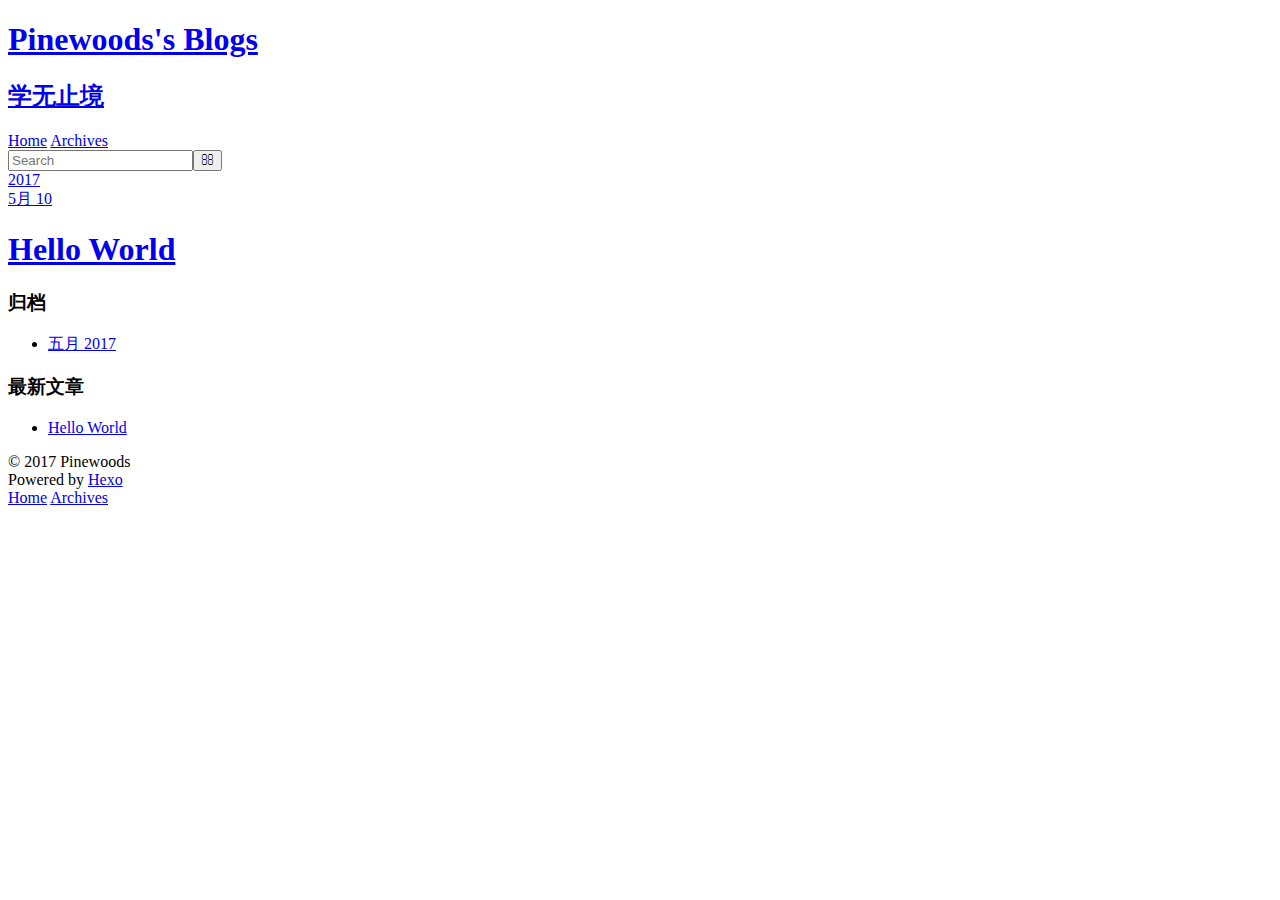
==== archives/index.html @ e98c945c "Site update:2017-05-10 09:57:53" ====
<!DOCTYPE html>
<html>
<head>
  <meta charset="utf-8">
  
  <title>归档 | Pinewoods&#39;s Blogs</title>
  <meta name="viewport" content="width=device-width, initial-scale=1, maximum-scale=1">
  <meta name="description" content="我的学习博客">
<meta property="og:type" content="website">
<meta property="og:title" content="Pinewoods&#39;s Blogs">
<meta property="og:url" content="https://pinewoodss.github.io/archives/index.html">
<meta property="og:site_name" content="Pinewoods&#39;s Blogs">
<meta property="og:description" content="我的学习博客">
<meta name="twitter:card" content="summary">
<meta name="twitter:title" content="Pinewoods&#39;s Blogs">
<meta name="twitter:description" content="我的学习博客">
  
    <link rel="alternate" href="/atom.xml" title="Pinewoods&#39;s Blogs" type="application/atom+xml">
  
  
    <link rel="icon" href="/favicon.png">
  
  
    <link href="//fonts.googleapis.com/css?family=Source+Code+Pro" rel="stylesheet" type="text/css">
  
  <link rel="stylesheet" href="/css/style.css">
  

</head>

<body>
  <div id="container">
    <div id="wrap">
      <header id="header">
  <div id="banner"></div>
  <div id="header-outer" class="outer">
    <div id="header-title" class="inner">
      <h1 id="logo-wrap">
        <a href="/" id="logo">Pinewoods&#39;s Blogs</a>
      </h1>
      
        <h2 id="subtitle-wrap">
          <a href="/" id="subtitle">学无止境</a>
        </h2>
      
    </div>
    <div id="header-inner" class="inner">
      <nav id="main-nav">
        <a id="main-nav-toggle" class="nav-icon"></a>
        
          <a class="main-nav-link" href="/">Home</a>
        
          <a class="main-nav-link" href="/archives">Archives</a>
        
      </nav>
      <nav id="sub-nav">
        
          <a id="nav-rss-link" class="nav-icon" href="/atom.xml" title="RSS Feed"></a>
        
        <a id="nav-search-btn" class="nav-icon" title="搜索"></a>
      </nav>
      <div id="search-form-wrap">
        <form action="//google.com/search" method="get" accept-charset="UTF-8" class="search-form"><input type="search" name="q" class="search-form-input" placeholder="Search"><button type="submit" class="search-form-submit">&#xF002;</button><input type="hidden" name="sitesearch" value="https://pinewoodss.github.io"></form>
      </div>
    </div>
  </div>
</header>
      <div class="outer">
        <section id="main">
  
  
    
    
      
      
      <section class="archives-wrap">
        <div class="archive-year-wrap">
          <a href="/archives/2017" class="archive-year">2017</a>
        </div>
        <div class="archives">
    
    <article class="archive-article archive-type-post">
  <div class="archive-article-inner">
    <header class="archive-article-header">
      <a href="/2017/05/10/hello-world/" class="archive-article-date">
  <time datetime="2017-05-10T00:53:50.446Z" itemprop="datePublished">5月 10</time>
</a>
      
  
    <h1 itemprop="name">
      <a class="archive-article-title" href="/2017/05/10/hello-world/">Hello World</a>
    </h1>
  

    </header>
  </div>
</article>
  
  
    </div></section>
  

</section>
        
          <aside id="sidebar">
  
    

  
    

  
    
  
    
  <div class="widget-wrap">
    <h3 class="widget-title">归档</h3>
    <div class="widget">
      <ul class="archive-list"><li class="archive-list-item"><a class="archive-list-link" href="/archives/2017/05/">五月 2017</a></li></ul>
    </div>
  </div>


  
    
  <div class="widget-wrap">
    <h3 class="widget-title">最新文章</h3>
    <div class="widget">
      <ul>
        
          <li>
            <a href="/2017/05/10/hello-world/">Hello World</a>
          </li>
        
      </ul>
    </div>
  </div>

  
</aside>
        
      </div>
      <footer id="footer">
  
  <div class="outer">
    <div id="footer-info" class="inner">
      &copy; 2017 Pinewoods<br>
      Powered by <a href="http://hexo.io/" target="_blank">Hexo</a>
    </div>
  </div>
</footer>
    </div>
    <nav id="mobile-nav">
  
    <a href="/" class="mobile-nav-link">Home</a>
  
    <a href="/archives" class="mobile-nav-link">Archives</a>
  
</nav>
    

<script src="//ajax.googleapis.com/ajax/libs/jquery/2.0.3/jquery.min.js"></script>


  <link rel="stylesheet" href="/fancybox/jquery.fancybox.css">
  <script src="/fancybox/jquery.fancybox.pack.js"></script>


<script src="/js/script.js"></script>

  </div>
</body>
</html>
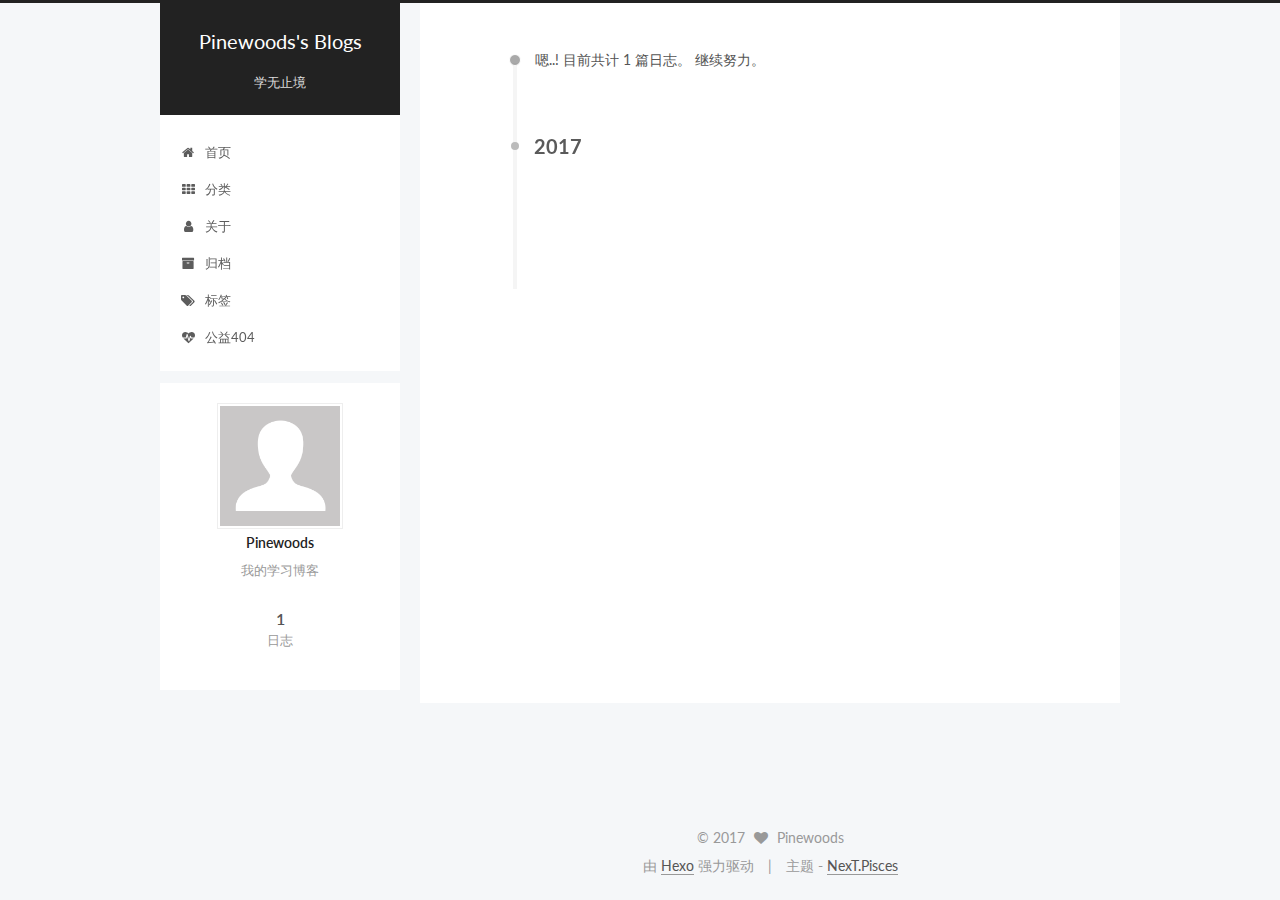
==== commit fb1ee93b: "Site update:2017-05-10 12:45:31" ====
--- a/archives/index.html
+++ b/archives/index.html
@@ -1,173 +1,589 @@
-<!DOCTYPE html>
-<html>
+<!doctype html>
+
+
+
+  
+
+
+<html class="theme-next pisces use-motion" lang="zh-Hans">
 <head>
-  <meta charset="utf-8">
-  
-  <title>归档 | Pinewoods&#39;s Blogs</title>
-  <meta name="viewport" content="width=device-width, initial-scale=1, maximum-scale=1">
-  <meta name="description" content="我的学习博客">
+  <meta charset="UTF-8"/>
+<meta http-equiv="X-UA-Compatible" content="IE=edge" />
+<meta name="viewport" content="width=device-width, initial-scale=1, maximum-scale=1"/>
+
+
+
+
+
+
+<meta http-equiv="Cache-Control" content="no-transform" />
+<meta http-equiv="Cache-Control" content="no-siteapp" />
+
+
+
+
+
+
+
+
+
+
+
+
+
+
+
+  
+  
+  <link href="/lib/fancybox/source/jquery.fancybox.css?v=2.1.5" rel="stylesheet" type="text/css" />
+
+
+
+
+  
+  
+  
+  
+
+  
+    
+    
+  
+
+  
+
+  
+
+  
+
+  
+
+  
+    
+    
+    <link href="//fonts.googleapis.com/css?family=Lato:300,300italic,400,400italic,700,700italic&subset=latin,latin-ext" rel="stylesheet" type="text/css">
+  
+
+
+
+
+
+
+<link href="/lib/font-awesome/css/font-awesome.min.css?v=4.6.2" rel="stylesheet" type="text/css" />
+
+<link href="/css/main.css?v=5.1.1" rel="stylesheet" type="text/css" />
+
+
+  <meta name="keywords" content="Hexo, NexT" />
+
+
+
+
+
+
+
+
+  <link rel="shortcut icon" type="image/x-icon" href="/favicon.ico?v=5.1.1" />
+
+
+
+
+
+
+<meta name="description" content="我的学习博客">
 <meta property="og:type" content="website">
 <meta property="og:title" content="Pinewoods&#39;s Blogs">
-<meta property="og:url" content="https://pinewoodss.github.io/archives/index.html">
+<meta property="og:url" content="https://Pinewoodss.github.io/archives/index.html">
 <meta property="og:site_name" content="Pinewoods&#39;s Blogs">
 <meta property="og:description" content="我的学习博客">
 <meta name="twitter:card" content="summary">
 <meta name="twitter:title" content="Pinewoods&#39;s Blogs">
 <meta name="twitter:description" content="我的学习博客">
-  
-    <link rel="alternate" href="/atom.xml" title="Pinewoods&#39;s Blogs" type="application/atom+xml">
-  
-  
-    <link rel="icon" href="/favicon.png">
-  
-  
-    <link href="//fonts.googleapis.com/css?family=Source+Code+Pro" rel="stylesheet" type="text/css">
-  
-  <link rel="stylesheet" href="/css/style.css">
-  
-
+
+
+
+<script type="text/javascript" id="hexo.configurations">
+  var NexT = window.NexT || {};
+  var CONFIG = {
+    root: '/',
+    scheme: 'Pisces',
+    sidebar: {"position":"left","display":"post","offset":12,"offset_float":0,"b2t":false,"scrollpercent":false},
+    fancybox: true,
+    motion: true,
+    duoshuo: {
+      userId: '0',
+      author: '博主'
+    },
+    algolia: {
+      applicationID: '',
+      apiKey: '',
+      indexName: '',
+      hits: {"per_page":10},
+      labels: {"input_placeholder":"Search for Posts","hits_empty":"We didn't find any results for the search: ${query}","hits_stats":"${hits} results found in ${time} ms"}
+    }
+  };
+</script>
+
+
+
+  <link rel="canonical" href="https://Pinewoodss.github.io/archives/"/>
+
+
+
+
+
+  <title>归档 | Pinewoods's Blogs</title>
 </head>
 
-<body>
-  <div id="container">
-    <div id="wrap">
-      <header id="header">
-  <div id="banner"></div>
-  <div id="header-outer" class="outer">
-    <div id="header-title" class="inner">
-      <h1 id="logo-wrap">
-        <a href="/" id="logo">Pinewoods&#39;s Blogs</a>
-      </h1>
-      
-        <h2 id="subtitle-wrap">
-          <a href="/" id="subtitle">学无止境</a>
-        </h2>
-      
+<body itemscope itemtype="http://schema.org/WebPage" lang="zh-Hans">
+
+  
+
+
+
+
+
+
+
+
+
+
+
+
+
+
+  
+  
+    
+  
+
+  <div class="container sidebar-position-left  page-archive  ">
+    <div class="headband"></div>
+
+    <header id="header" class="header" itemscope itemtype="http://schema.org/WPHeader">
+      <div class="header-inner"><div class="site-brand-wrapper">
+  <div class="site-meta ">
+    
+
+    <div class="custom-logo-site-title">
+      <a href="/"  class="brand" rel="start">
+        <span class="logo-line-before"><i></i></span>
+        <span class="site-title">Pinewoods's Blogs</span>
+        <span class="logo-line-after"><i></i></span>
+      </a>
     </div>
-    <div id="header-inner" class="inner">
-      <nav id="main-nav">
-        <a id="main-nav-toggle" class="nav-icon"></a>
-        
-          <a class="main-nav-link" href="/">Home</a>
-        
-          <a class="main-nav-link" href="/archives">Archives</a>
-        
-      </nav>
-      <nav id="sub-nav">
-        
-          <a id="nav-rss-link" class="nav-icon" href="/atom.xml" title="RSS Feed"></a>
-        
-        <a id="nav-search-btn" class="nav-icon" title="搜索"></a>
-      </nav>
-      <div id="search-form-wrap">
-        <form action="//google.com/search" method="get" accept-charset="UTF-8" class="search-form"><input type="search" name="q" class="search-form-input" placeholder="Search"><button type="submit" class="search-form-submit">&#xF002;</button><input type="hidden" name="sitesearch" value="https://pinewoodss.github.io"></form>
+      
+        <p class="site-subtitle">学无止境</p>
+      
+  </div>
+
+  <div class="site-nav-toggle">
+    <button>
+      <span class="btn-bar"></span>
+      <span class="btn-bar"></span>
+      <span class="btn-bar"></span>
+    </button>
+  </div>
+</div>
+
+<nav class="site-nav">
+  
+
+  
+    <ul id="menu" class="menu">
+      
+        
+        <li class="menu-item menu-item-home">
+          <a href="/" rel="section">
+            
+              <i class="menu-item-icon fa fa-fw fa-home"></i> <br />
+            
+            首页
+          </a>
+        </li>
+      
+        
+        <li class="menu-item menu-item-categories">
+          <a href="/categories" rel="section">
+            
+              <i class="menu-item-icon fa fa-fw fa-th"></i> <br />
+            
+            分类
+          </a>
+        </li>
+      
+        
+        <li class="menu-item menu-item-about">
+          <a href="/about" rel="section">
+            
+              <i class="menu-item-icon fa fa-fw fa-user"></i> <br />
+            
+            关于
+          </a>
+        </li>
+      
+        
+        <li class="menu-item menu-item-archives">
+          <a href="/archives" rel="section">
+            
+              <i class="menu-item-icon fa fa-fw fa-archive"></i> <br />
+            
+            归档
+          </a>
+        </li>
+      
+        
+        <li class="menu-item menu-item-tags">
+          <a href="/tags" rel="section">
+            
+              <i class="menu-item-icon fa fa-fw fa-tags"></i> <br />
+            
+            标签
+          </a>
+        </li>
+      
+        
+        <li class="menu-item menu-item-commonweal">
+          <a href="/404.html" rel="section">
+            
+              <i class="menu-item-icon fa fa-fw fa-heartbeat"></i> <br />
+            
+            公益404
+          </a>
+        </li>
+      
+
+      
+    </ul>
+  
+
+  
+</nav>
+
+
+
+ </div>
+    </header>
+
+    <main id="main" class="main">
+      <div class="main-inner">
+        <div class="content-wrap">
+          <div id="content" class="content">
+            
+
+  <section id="posts" class="posts-collapse">
+    <span class="archive-move-on"></span>
+
+    <span class="archive-page-counter">
+      
+      
+      
+        
+      
+      嗯..! 目前共计 1 篇日志。 继续努力。
+    </span>
+
+    
+
+      
+      
+      
+
+      
+        
+        <div class="collection-title">
+          <h2 class="archive-year motion-element" id="archive-year-2017">2017</h2>
+        </div>
+      
+      
+
+      
+
+  <article class="post post-type-normal" itemscope itemtype="http://schema.org/Article">
+    <header class="post-header">
+
+      <h2 class="post-title">
+        
+            <a class="post-title-link" href="/2017/05/10/hello-world/" itemprop="url">
+              
+                <span itemprop="name">Hello World</span>
+              
+            </a>
+        
+      </h2>
+
+      <div class="post-meta">
+        <time class="post-time" itemprop="dateCreated"
+              datetime="2017-05-10T08:53:50+08:00"
+              content="2017-05-10" >
+          05-10
+        </time>
       </div>
+
+    </header>
+  </article>
+
+
+
+    
+
+  </section>
+
+  
+
+
+
+          </div>
+          
+
+
+          
+
+        </div>
+        
+          
+  
+  <div class="sidebar-toggle">
+    <div class="sidebar-toggle-line-wrap">
+      <span class="sidebar-toggle-line sidebar-toggle-line-first"></span>
+      <span class="sidebar-toggle-line sidebar-toggle-line-middle"></span>
+      <span class="sidebar-toggle-line sidebar-toggle-line-last"></span>
     </div>
   </div>
-</header>
-      <div class="outer">
-        <section id="main">
-  
-  
-    
-    
-      
-      
-      <section class="archives-wrap">
-        <div class="archive-year-wrap">
-          <a href="/archives/2017" class="archive-year">2017</a>
+
+  <aside id="sidebar" class="sidebar">
+    <div class="sidebar-inner">
+
+      
+
+      
+
+      <section class="site-overview sidebar-panel sidebar-panel-active">
+        <div class="site-author motion-element" itemprop="author" itemscope itemtype="http://schema.org/Person">
+          <img class="site-author-image" itemprop="image"
+               src="/images/avatar.gif"
+               alt="Pinewoods" />
+          <p class="site-author-name" itemprop="name">Pinewoods</p>
+           
+              <p class="site-description motion-element" itemprop="description">我的学习博客</p>
+          
         </div>
-        <div class="archives">
-    
-    <article class="archive-article archive-type-post">
-  <div class="archive-article-inner">
-    <header class="archive-article-header">
-      <a href="/2017/05/10/hello-world/" class="archive-article-date">
-  <time datetime="2017-05-10T00:53:50.446Z" itemprop="datePublished">5月 10</time>
-</a>
-      
-  
-    <h1 itemprop="name">
-      <a class="archive-article-title" href="/2017/05/10/hello-world/">Hello World</a>
-    </h1>
-  
-
-    </header>
+        <nav class="site-state motion-element">
+
+          
+            <div class="site-state-item site-state-posts">
+              <a href="/archives">
+                <span class="site-state-item-count">1</span>
+                <span class="site-state-item-name">日志</span>
+              </a>
+            </div>
+          
+
+          
+
+          
+
+        </nav>
+
+        
+
+        <div class="links-of-author motion-element">
+          
+        </div>
+
+        
+        
+
+        
+        
+
+        
+
+
+      </section>
+
+      
+
+      
+
+    </div>
+  </aside>
+
+
+        
+      </div>
+    </main>
+
+    <footer id="footer" class="footer">
+      <div class="footer-inner">
+        <div class="copyright" >
+  
+  &copy; 
+  <span itemprop="copyrightYear">2017</span>
+  <span class="with-love">
+    <i class="fa fa-heart"></i>
+  </span>
+  <span class="author" itemprop="copyrightHolder">Pinewoods</span>
+</div>
+
+
+<div class="powered-by">
+  由 <a class="theme-link" href="https://hexo.io">Hexo</a> 强力驱动
+</div>
+
+<div class="theme-info">
+  主题 -
+  <a class="theme-link" href="https://github.com/iissnan/hexo-theme-next">
+    NexT.Pisces
+  </a>
+</div>
+
+
+        
+
+        
+      </div>
+    </footer>
+
+    
+      <div class="back-to-top">
+        <i class="fa fa-arrow-up"></i>
+        
+      </div>
+    
+
   </div>
-</article>
-  
-  
-    </div></section>
-  
-
-</section>
-        
-          <aside id="sidebar">
-  
-    
-
-  
-    
-
-  
-    
-  
-    
-  <div class="widget-wrap">
-    <h3 class="widget-title">归档</h3>
-    <div class="widget">
-      <ul class="archive-list"><li class="archive-list-item"><a class="archive-list-link" href="/archives/2017/05/">五月 2017</a></li></ul>
-    </div>
-  </div>
-
-
-  
-    
-  <div class="widget-wrap">
-    <h3 class="widget-title">最新文章</h3>
-    <div class="widget">
-      <ul>
-        
-          <li>
-            <a href="/2017/05/10/hello-world/">Hello World</a>
-          </li>
-        
-      </ul>
-    </div>
-  </div>
-
-  
-</aside>
-        
-      </div>
-      <footer id="footer">
-  
-  <div class="outer">
-    <div id="footer-info" class="inner">
-      &copy; 2017 Pinewoods<br>
-      Powered by <a href="http://hexo.io/" target="_blank">Hexo</a>
-    </div>
-  </div>
-</footer>
-    </div>
-    <nav id="mobile-nav">
-  
-    <a href="/" class="mobile-nav-link">Home</a>
-  
-    <a href="/archives" class="mobile-nav-link">Archives</a>
-  
-</nav>
-    
-
-<script src="//ajax.googleapis.com/ajax/libs/jquery/2.0.3/jquery.min.js"></script>
-
-
-  <link rel="stylesheet" href="/fancybox/jquery.fancybox.css">
-  <script src="/fancybox/jquery.fancybox.pack.js"></script>
-
-
-<script src="/js/script.js"></script>
-
-  </div>
+
+  
+
+<script type="text/javascript">
+  if (Object.prototype.toString.call(window.Promise) !== '[object Function]') {
+    window.Promise = null;
+  }
+</script>
+
+
+
+
+
+
+
+
+
+  
+
+
+
+
+
+
+
+
+
+
+
+
+  
+  <script type="text/javascript" src="/lib/jquery/index.js?v=2.1.3"></script>
+
+  
+  <script type="text/javascript" src="/lib/fastclick/lib/fastclick.min.js?v=1.0.6"></script>
+
+  
+  <script type="text/javascript" src="/lib/jquery_lazyload/jquery.lazyload.js?v=1.9.7"></script>
+
+  
+  <script type="text/javascript" src="/lib/velocity/velocity.min.js?v=1.2.1"></script>
+
+  
+  <script type="text/javascript" src="/lib/velocity/velocity.ui.min.js?v=1.2.1"></script>
+
+  
+  <script type="text/javascript" src="/lib/fancybox/source/jquery.fancybox.pack.js?v=2.1.5"></script>
+
+
+  
+
+
+  <script type="text/javascript" src="/js/src/utils.js?v=5.1.1"></script>
+
+  <script type="text/javascript" src="/js/src/motion.js?v=5.1.1"></script>
+
+
+
+  
+  
+
+
+  <script type="text/javascript" src="/js/src/affix.js?v=5.1.1"></script>
+
+  <script type="text/javascript" src="/js/src/schemes/pisces.js?v=5.1.1"></script>
+
+
+
+  
+  
+    <script type="text/javascript" id="motion.page.archive">
+      $('.archive-year').velocity('transition.slideLeftIn');
+    </script>
+  
+
+
+  
+
+
+  <script type="text/javascript" src="/js/src/bootstrap.js?v=5.1.1"></script>
+
+
+
+  
+
+
+  
+
+
+
+
+	
+
+
+
+
+
+  
+
+
+
+
+
+  
+
+
+
+
+
+  
+
+
+
+
+
+
+  
+
+
+
+
+
+  
+
+  
+
+  
+
+  
+
+  
+
 </body>
-</html>+</html>
--- a/css/main.css
+++ b/css/main.css
@@ -0,0 +1,2872 @@
+/* normalize.css v3.0.2 | MIT License | git.io/normalize */
+html {
+  font-family: sans-serif; /* 1 */
+  -ms-text-size-adjust: 100%; /* 2 */
+  -webkit-text-size-adjust: 100%; /* 2 */
+}
+body {
+  margin: 0;
+}
+article,
+aside,
+details,
+figcaption,
+figure,
+footer,
+header,
+hgroup,
+main,
+menu,
+nav,
+section,
+summary {
+  display: block;
+}
+audio,
+canvas,
+progress,
+video {
+  display: inline-block; /* 1 */
+  vertical-align: baseline; /* 2 */
+}
+audio:not([controls]) {
+  display: none;
+  height: 0;
+}
+[hidden],
+template {
+  display: none;
+}
+a {
+  background-color: transparent;
+}
+a:active,
+a:hover {
+  outline: 0;
+}
+abbr[title] {
+  border-bottom: 1px dotted;
+}
+b,
+strong {
+  font-weight: bold;
+}
+dfn {
+  font-style: italic;
+}
+h1 {
+  font-size: 2em;
+  margin: 0.67em 0;
+}
+mark {
+  background: #ff0;
+  color: #000;
+}
+small {
+  font-size: 80%;
+}
+sub,
+sup {
+  font-size: 75%;
+  line-height: 0;
+  position: relative;
+  vertical-align: baseline;
+}
+sup {
+  top: -0.5em;
+}
+sub {
+  bottom: -0.25em;
+}
+img {
+  border: 0;
+}
+svg:not(:root) {
+  overflow: hidden;
+}
+figure {
+  margin: 1em 40px;
+}
+hr {
+  -moz-box-sizing: content-box;
+  box-sizing: content-box;
+  height: 0;
+}
+pre {
+  overflow: auto;
+}
+code,
+kbd,
+pre,
+samp {
+  font-family: monospace, monospace;
+  font-size: 1em;
+}
+button,
+input,
+optgroup,
+select,
+textarea {
+  color: inherit; /* 1 */
+  font: inherit; /* 2 */
+  margin: 0; /* 3 */
+}
+button {
+  overflow: visible;
+}
+button,
+select {
+  text-transform: none;
+}
+button,
+html input[type="button"],
+input[type="reset"],
+input[type="submit"] {
+  -webkit-appearance: button; /* 2 */
+  cursor: pointer; /* 3 */
+}
+button[disabled],
+html input[disabled] {
+  cursor: default;
+}
+button::-moz-focus-inner,
+input::-moz-focus-inner {
+  border: 0;
+  padding: 0;
+}
+input {
+  line-height: normal;
+}
+input[type="checkbox"],
+input[type="radio"] {
+  box-sizing: border-box; /* 1 */
+  padding: 0; /* 2 */
+}
+input[type="number"]::-webkit-inner-spin-button,
+input[type="number"]::-webkit-outer-spin-button {
+  height: auto;
+}
+input[type="search"] {
+  -webkit-appearance: textfield; /* 1 */
+  -moz-box-sizing: content-box;
+  -webkit-box-sizing: content-box; /* 2 */
+  box-sizing: content-box;
+}
+input[type="search"]::-webkit-search-cancel-button,
+input[type="search"]::-webkit-search-decoration {
+  -webkit-appearance: none;
+}
+fieldset {
+  border: 1px solid #c0c0c0;
+  margin: 0 2px;
+  padding: 0.35em 0.625em 0.75em;
+}
+legend {
+  border: 0; /* 1 */
+  padding: 0; /* 2 */
+}
+textarea {
+  overflow: auto;
+}
+optgroup {
+  font-weight: bold;
+}
+table {
+  border-collapse: collapse;
+  border-spacing: 0;
+}
+td,
+th {
+  padding: 0;
+}
+::selection {
+  background: #262a30;
+  color: #fff;
+}
+body {
+  position: relative;
+  font-family: 'Lato', "PingFang SC", "Microsoft YaHei", sans-serif;
+  font-size: 14px;
+  line-height: 2;
+  color: #555;
+  background: #f5f7f9;
+}
+@media (max-width: 767px) {
+  body {
+    padding-right: 0 !important;
+  }
+}
+@media (min-width: 768px) and (max-width: 991px) {
+  body {
+    padding-right: 0 !important;
+  }
+}
+@media (min-width: 1600px) {
+  body {
+    font-size: 16px;
+  }
+}
+h1,
+h2,
+h3,
+h4,
+h5,
+h6 {
+  margin: 0;
+  padding: 0;
+  font-weight: bold;
+  line-height: 1.5;
+  font-family: 'Lato', "PingFang SC", "Microsoft YaHei", sans-serif;
+}
+h2,
+h3,
+h4,
+h5,
+h6 {
+  margin: 20px 0 15px;
+}
+h1 {
+  font-size: 22px;
+}
+@media (max-width: 767px) {
+  h1 {
+    font-size: 18px;
+  }
+}
+h2 {
+  font-size: 20px;
+}
+@media (max-width: 767px) {
+  h2 {
+    font-size: 16px;
+  }
+}
+h3 {
+  font-size: 18px;
+}
+@media (max-width: 767px) {
+  h3 {
+    font-size: 14px;
+  }
+}
+h4 {
+  font-size: 16px;
+}
+@media (max-width: 767px) {
+  h4 {
+    font-size: 12px;
+  }
+}
+h5 {
+  font-size: 14px;
+}
+@media (max-width: 767px) {
+  h5 {
+    font-size: 10px;
+  }
+}
+h6 {
+  font-size: 12px;
+}
+@media (max-width: 767px) {
+  h6 {
+    font-size: 8px;
+  }
+}
+p {
+  margin: 0 0 25px 0;
+}
+a {
+  color: #555;
+  text-decoration: none;
+  border-bottom: 1px solid #999;
+  word-wrap: break-word;
+}
+a:hover {
+  color: #222;
+  border-bottom-color: #222;
+}
+blockquote {
+  margin: 0;
+  padding: 0;
+}
+img {
+  display: block;
+  margin: auto;
+  max-width: 100%;
+  height: auto;
+}
+hr {
+  margin: 40px 0;
+  height: 3px;
+  border: none;
+  background-color: #ddd;
+  background-image: repeating-linear-gradient(-45deg, #fff, #fff 4px, transparent 4px, transparent 8px);
+}
+blockquote {
+  padding: 0 15px;
+  color: #666;
+  border-left: 4px solid #ddd;
+}
+blockquote cite::before {
+  content: "-";
+  padding: 0 5px;
+}
+dt {
+  font-weight: 700;
+}
+dd {
+  margin: 0;
+  padding: 0;
+}
+.text-left {
+  text-align: left;
+}
+.text-center {
+  text-align: center;
+}
+.text-right {
+  text-align: right;
+}
+.text-justify {
+  text-align: justify;
+}
+.text-nowrap {
+  white-space: nowrap;
+}
+.text-lowercase {
+  text-transform: lowercase;
+}
+.text-uppercase {
+  text-transform: uppercase;
+}
+.text-capitalize {
+  text-transform: capitalize;
+}
+.center-block {
+  display: block;
+  margin-left: auto;
+  margin-right: auto;
+}
+.clearfix:before,
+.clearfix:after {
+  content: " ";
+  display: table;
+}
+.clearfix:after {
+  clear: both;
+}
+.pullquote {
+  width: 45%;
+}
+.pullquote.left {
+  float: left;
+  margin-left: 5px;
+  margin-right: 10px;
+}
+.pullquote.right {
+  float: right;
+  margin-left: 10px;
+  margin-right: 5px;
+}
+.affix.affix.affix {
+  position: fixed;
+}
+.translation {
+  margin-top: -20px;
+  font-size: 14px;
+  color: #999;
+}
+.scrollbar-measure {
+  width: 100px;
+  height: 100px;
+  overflow: scroll;
+  position: absolute;
+  top: -9999px;
+}
+.use-motion .motion-element {
+  opacity: 0;
+}
+table {
+  margin: 20px 0;
+  width: 100%;
+  border-collapse: collapse;
+  border-spacing: 0;
+  border: 1px solid #ddd;
+  font-size: 14px;
+  table-layout: fixed;
+  word-wrap: break-all;
+}
+table>tbody>tr:nth-of-type(odd) {
+  background-color: #f9f9f9;
+}
+table>tbody>tr:hover {
+  background-color: #f5f5f5;
+}
+caption,
+th,
+td {
+  padding: 8px;
+  text-align: left;
+  vertical-align: middle;
+  font-weight: normal;
+}
+th,
+td {
+  border-bottom: 3px solid #ddd;
+  border-right: 1px solid #eee;
+}
+th {
+  padding-bottom: 10px;
+  font-weight: 700;
+}
+td {
+  border-bottom-width: 1px;
+}
+html,
+body {
+  height: 100%;
+}
+.container {
+  position: relative;
+  min-height: 100%;
+}
+.header-inner {
+  margin: 0 auto;
+  padding: 100px 0 70px;
+  width: 700px;
+}
+@media (min-width: 1600px) {
+  .container .header-inner {
+    width: 900px;
+  }
+}
+.main {
+  padding-bottom: 150px;
+}
+.main-inner {
+  margin: 0 auto;
+  width: 700px;
+}
+@media (min-width: 1600px) {
+  .container .main-inner {
+    width: 900px;
+  }
+}
+.footer {
+  position: absolute;
+  left: 0;
+  bottom: 0;
+  width: 100%;
+  min-height: 50px;
+}
+.footer-inner {
+  box-sizing: border-box;
+  margin: 20px auto;
+  width: 700px;
+}
+@media (min-width: 1600px) {
+  .container .footer-inner {
+    width: 900px;
+  }
+}
+pre,
+.highlight {
+  overflow: auto;
+  margin: 20px 0;
+  padding: 0;
+  font-size: 13px;
+  color: #4d4d4c;
+  background: #f7f7f7;
+  line-height: 1.6;
+}
+pre,
+code {
+  font-family: consolas, Menlo, "PingFang SC", "Microsoft YaHei", monospace;
+}
+code {
+  padding: 2px 4px;
+  word-wrap: break-word;
+  color: #555;
+  background: #eee;
+  border-radius: 3px;
+  font-size: 13px;
+}
+pre code {
+  padding: 0;
+  color: #4d4d4c;
+  background: none;
+  text-shadow: none;
+}
+.highlight {
+  border-radius: 1px;
+}
+.highlight pre {
+  border: none;
+  margin: 0;
+  padding: 10px 0;
+}
+.highlight table {
+  margin: 0;
+  width: auto;
+  border: none;
+}
+.highlight td {
+  border: none;
+  padding: 0;
+}
+.highlight figcaption {
+  font-size: 1em;
+  color: #4d4d4c;
+  line-height: 1em;
+  margin-bottom: 1em;
+}
+.highlight figcaption:before,
+.highlight figcaption:after {
+  content: " ";
+  display: table;
+}
+.highlight figcaption:after {
+  clear: both;
+}
+.highlight figcaption a {
+  float: right;
+  color: #4d4d4c;
+}
+.highlight figcaption a:hover {
+  border-bottom-color: #4d4d4c;
+}
+.highlight .gutter pre {
+  padding-left: 10px;
+  padding-right: 10px;
+  color: #869194;
+  text-align: right;
+  background-color: #eff2f3;
+}
+.highlight .code pre {
+  width: 100%;
+  padding-left: 10px;
+  padding-right: 10px;
+  background-color: #f7f7f7;
+}
+.highlight .line {
+  height: 20px;
+}
+.gutter {
+  -webkit-user-select: none;
+  -moz-user-select: none;
+  -ms-user-select: none;
+  user-select: none;
+}
+.gist table {
+  width: auto;
+}
+.gist table td {
+  border: none;
+}
+pre .deletion {
+  background: #fdd;
+}
+pre .addition {
+  background: #dfd;
+}
+pre .meta {
+  color: #8959a8;
+}
+pre .comment {
+  color: #8e908c;
+}
+pre .variable,
+pre .attribute,
+pre .tag,
+pre .regexp,
+pre .ruby .constant,
+pre .xml .tag .title,
+pre .xml .pi,
+pre .xml .doctype,
+pre .html .doctype,
+pre .css .id,
+pre .css .class,
+pre .css .pseudo {
+  color: #c82829;
+}
+pre .number,
+pre .preprocessor,
+pre .built_in,
+pre .literal,
+pre .params,
+pre .constant,
+pre .command {
+  color: #f5871f;
+}
+pre .ruby .class .title,
+pre .css .rules .attribute,
+pre .string,
+pre .value,
+pre .inheritance,
+pre .header,
+pre .ruby .symbol,
+pre .xml .cdata,
+pre .special,
+pre .number,
+pre .formula {
+  color: #718c00;
+}
+pre .title,
+pre .css .hexcolor {
+  color: #3e999f;
+}
+pre .function,
+pre .python .decorator,
+pre .python .title,
+pre .ruby .function .title,
+pre .ruby .title .keyword,
+pre .perl .sub,
+pre .javascript .title,
+pre .coffeescript .title {
+  color: #4271ae;
+}
+pre .keyword,
+pre .javascript .function {
+  color: #8959a8;
+}
+.full-image.full-image.full-image {
+  border: none;
+  max-width: 100%;
+  width: auto;
+  margin: 20px auto;
+}
+@media (min-width: 992px) {
+  .full-image.full-image.full-image {
+    max-width: none;
+    width: 118%;
+    margin: 0 -9%;
+  }
+}
+.blockquote-center,
+.page-home .post-type-quote blockquote,
+.page-post-detail .post-type-quote blockquote {
+  position: relative;
+  margin: 40px 0;
+  padding: 0;
+  border-left: none;
+  text-align: center;
+}
+.blockquote-center::before,
+.page-home .post-type-quote blockquote::before,
+.page-post-detail .post-type-quote blockquote::before,
+.blockquote-center::after,
+.page-home .post-type-quote blockquote::after,
+.page-post-detail .post-type-quote blockquote::after {
+  position: absolute;
+  content: ' ';
+  display: block;
+  width: 100%;
+  height: 24px;
+  opacity: 0.2;
+  background-repeat: no-repeat;
+  background-position: 0 -6px;
+  background-size: 22px 22px;
+}
+.blockquote-center::before,
+.page-home .post-type-quote blockquote::before,
+.page-post-detail .post-type-quote blockquote::before {
+  top: -20px;
+  background-image: url("../images/quote-l.svg");
+  border-top: 1px solid #ccc;
+}
+.blockquote-center::after,
+.page-home .post-type-quote blockquote::after,
+.page-post-detail .post-type-quote blockquote::after {
+  bottom: -20px;
+  background-image: url("../images/quote-r.svg");
+  border-bottom: 1px solid #ccc;
+  background-position: 100% 8px;
+}
+.blockquote-center p,
+.page-home .post-type-quote blockquote p,
+.page-post-detail .post-type-quote blockquote p,
+.blockquote-center div,
+.page-home .post-type-quote blockquote div,
+.page-post-detail .post-type-quote blockquote div {
+  text-align: center;
+}
+.post .post-body .group-picture img {
+  box-sizing: border-box;
+  padding: 0 3px;
+  border: none;
+}
+.post .group-picture-row {
+  overflow: hidden;
+  margin-top: 6px;
+}
+.post .group-picture-row:first-child {
+  margin-top: 0;
+}
+.post .group-picture-column {
+  float: left;
+}
+.page-post-detail .post-body .group-picture-column {
+  float: none;
+  margin-top: 10px;
+  width: auto !important;
+}
+.page-post-detail .post-body .group-picture-column img {
+  margin: 0 auto;
+}
+.page-archive .group-picture-container {
+  overflow: hidden;
+}
+.page-archive .group-picture-row {
+  float: left;
+}
+.page-archive .group-picture-row:first-child {
+  margin-top: 6px;
+}
+.page-archive .group-picture-column {
+  max-width: 150px;
+  max-height: 150px;
+}
+.note {
+  padding: 20px;
+  margin: 20px 0;
+  border: 1px solid #eee;
+  border-left-width: 5px;
+  border-radius: 3px;
+}
+.note h2,
+.note h3,
+.note h4,
+.note h5,
+.note h6 {
+  margin-top: 0;
+  margin-bottom: 5px;
+}
+.note p:last-child {
+  margin-bottom: 0;
+}
+.note code {
+  border-radius: 3px;
+}
+.note+.note {
+  margin-top: -5px;
+}
+.default {
+  border-left-color: #777;
+}
+.default h2,
+.default h3,
+.default h4,
+.default h5,
+.default h6 {
+  color: #777;
+}
+.primary {
+  border-left-color: #428bca;
+}
+.primary h2,
+.primary h3,
+.primary h4,
+.primary h5,
+.primary h6 {
+  color: #428bca;
+}
+.success {
+  border-left-color: #5cb85c;
+}
+.success h2,
+.success h3,
+.success h4,
+.success h5,
+.success h6 {
+  color: #5cb85c;
+}
+.danger {
+  border-left-color: #d9534f;
+}
+.danger h2,
+.danger h3,
+.danger h4,
+.danger h5,
+.danger h6 {
+  color: #d9534f;
+}
+.warning {
+  border-left-color: #f0ad4e;
+}
+.warning h2,
+.warning h3,
+.warning h4,
+.warning h5,
+.warning h6 {
+  color: #f0ad4e;
+}
+.info {
+  border-left-color: #5bc0de;
+}
+.info h2,
+.info h3,
+.info h4,
+.info h5,
+.info h6 {
+  color: #5bc0de;
+}
+.btn {
+  display: inline-block;
+  padding: 0 20px;
+  font-size: 14px;
+  color: #fff;
+  background: #222;
+  border: 2px solid #555;
+  text-decoration: none;
+  border-radius: 0;
+  transition-property: background-color;
+  transition-duration: 0.2s;
+  transition-timing-function: ease-in-out;
+  transition-delay: 0s;
+}
+.btn:hover,
+.post-button .btn:hover {
+  border-color: #222;
+  color: #fff;
+  background: #222;
+}
+.btn-bar {
+  display: block;
+  width: 22px;
+  height: 2px;
+  background: #555;
+  border-radius: 1px;
+}
+.btn-bar+.btn-bar {
+  margin-top: 4px;
+}
+.pagination {
+  margin: 120px 0 40px;
+  text-align: center;
+  border-top: 1px solid #eee;
+}
+.page-number-basic,
+.pagination .prev,
+.pagination .next,
+.pagination .page-number,
+.pagination .space {
+  display: inline-block;
+  position: relative;
+  top: -1px;
+  margin: 0 10px;
+  padding: 0 10px;
+  line-height: 30px;
+}
+@media (max-width: 767px) {
+  .page-number-basic,
+  .pagination .prev,
+  .pagination .next,
+  .pagination .page-number,
+  .pagination .space {
+    margin: 0 5px;
+  }
+}
+.pagination .prev,
+.pagination .next,
+.pagination .page-number {
+  border-bottom: 0;
+  border-top: 1px solid #eee;
+  transition-property: border-color;
+  transition-duration: 0.2s;
+  transition-timing-function: ease-in-out;
+  transition-delay: 0s;
+}
+.pagination .prev:hover,
+.pagination .next:hover,
+.pagination .page-number:hover {
+  border-top-color: #222;
+}
+.pagination .space {
+  padding: 0;
+  margin: 0;
+}
+.pagination .prev {
+  margin-left: 0;
+}
+.pagination .next {
+  margin-right: 0;
+}
+.pagination .page-number.current {
+  color: #fff;
+  background: #ccc;
+  border-top-color: #ccc;
+}
+@media (max-width: 767px) {
+  .pagination {
+    border-top: none;
+  }
+  .pagination .prev,
+  .pagination .next,
+  .pagination .page-number {
+    margin-bottom: 10px;
+    border-top: 0;
+    border-bottom: 1px solid #eee;
+  }
+  .pagination .prev:hover,
+  .pagination .next:hover,
+  .pagination .page-number:hover {
+    border-bottom-color: #222;
+  }
+}
+.comments {
+  margin: 60px 20px 0;
+}
+.tag-cloud {
+  text-align: center;
+}
+.tag-cloud a {
+  display: inline-block;
+  margin: 10px;
+}
+.back-to-top {
+  box-sizing: border-box;
+  position: fixed;
+  bottom: -100px;
+  right: 30px;
+  z-index: 1050;
+  padding: 0 6px;
+  width: 24px;
+  background: #222;
+  font-size: 12px;
+  opacity: 0.6;
+  color: #fff;
+  cursor: pointer;
+  text-align: center;
+  -webkit-transform: translateZ(0);
+  transition-property: bottom;
+  transition-duration: 0.2s;
+  transition-timing-function: ease-in-out;
+  transition-delay: 0s;
+}
+@media (max-width: 767px) {
+  .back-to-top {
+    display: none;
+  }
+}
+@media (min-width: 768px) and (max-width: 991px) {
+  .back-to-top {
+    display: none;
+  }
+}
+.back-to-top.back-to-top-on {
+  bottom: 30px;
+}
+.header {
+  background: transparent;
+}
+.header-inner {
+  position: relative;
+}
+.headband {
+  height: 3px;
+  background: #222;
+}
+.site-meta {
+  margin: 0;
+  text-align: center;
+}
+@media (max-width: 767px) {
+  .site-meta {
+    text-align: center;
+  }
+}
+.brand {
+  position: relative;
+  display: inline-block;
+  padding: 0 40px;
+  color: #fff;
+  background: #222;
+  border-bottom: none;
+}
+.brand:hover {
+  color: #fff;
+}
+.logo {
+  display: inline-block;
+  margin-right: 5px;
+  line-height: 36px;
+  vertical-align: top;
+}
+.site-title {
+  display: inline-block;
+  vertical-align: top;
+  line-height: 36px;
+  font-size: 20px;
+  font-weight: normal;
+  font-family: 'Lato', "PingFang SC", "Microsoft YaHei", sans-serif;
+}
+.site-subtitle {
+  margin-top: 10px;
+  font-size: 13px;
+  color: #ddd;
+}
+.use-motion .brand {
+  opacity: 0;
+}
+.use-motion .logo,
+.use-motion .site-title,
+.use-motion .site-subtitle {
+  opacity: 0;
+  position: relative;
+  top: -10px;
+}
+.site-nav-toggle {
+  display: none;
+  position: absolute;
+  top: 10px;
+  left: 10px;
+}
+@media (max-width: 767px) {
+  .site-nav-toggle {
+    display: block;
+  }
+}
+.site-nav-toggle button {
+  margin-top: 2px;
+  padding: 9px 10px;
+  background: transparent;
+  border: none;
+}
+@media (max-width: 767px) {
+  .site-nav {
+    display: none;
+    margin: 0 -10px;
+    padding: 0 10px;
+    clear: both;
+    border-top: 1px solid #ddd;
+  }
+}
+@media (min-width: 768px) and (max-width: 991px) {
+  .site-nav {
+    display: block !important;
+  }
+}
+@media (min-width: 992px) {
+  .site-nav {
+    display: block !important;
+  }
+}
+.menu {
+  margin-top: 20px;
+  padding-left: 0;
+  text-align: center;
+}
+.menu .menu-item {
+  display: inline-block;
+  margin: 0 10px;
+  list-style: none;
+}
+@media screen and (max-width: 767px) {
+  .menu .menu-item {
+    margin-top: 10px;
+  }
+}
+.menu .menu-item a {
+  display: block;
+  font-size: 13px;
+  line-height: inherit;
+  border-bottom: 1px solid transparent;
+  transition-property: border-color;
+  transition-duration: 0.2s;
+  transition-timing-function: ease-in-out;
+  transition-delay: 0s;
+}
+.menu .menu-item a:hover,
+.menu-item-active a {
+  border-bottom-color: #222;
+}
+.menu .menu-item .fa {
+  margin-right: 5px;
+}
+.use-motion .menu-item {
+  opacity: 0;
+}
+.post-body {
+  font-family: 'Lato', "PingFang SC", "Microsoft YaHei", sans-serif;
+}
+@media (max-width: 767px) {
+  .post-body {
+    word-break: break-word;
+  }
+}
+.post-body .fancybox img {
+  display: block !important;
+  margin: 0 auto;
+  cursor: pointer;
+  cursor: zoom-in;
+  cursor: -webkit-zoom-in;
+}
+.post-body .image-caption,
+.post-body .figure .caption {
+  margin: 10px auto 15px;
+  text-align: center;
+  font-size: 14px;
+  color: #999;
+  font-weight: bold;
+  line-height: 1;
+}
+.post-sticky-flag {
+  display: inline-block;
+  font-size: 16px;
+  -ms-transform: rotate(30deg);
+  -webkit-transform: rotate(30deg);
+  -moz-transform: rotate(30deg);
+  -ms-transform: rotate(30deg);
+  -o-transform: rotate(30deg);
+  transform: rotate(30deg);
+}
+.posts-expand {
+  padding-top: 40px;
+}
+@media (max-width: 767px) {
+  .posts-expand {
+    margin: 0 20px;
+  }
+  .post-body pre {
+    padding: 10px;
+  }
+  .post-body pre .gutter pre {
+    padding-right: 10px;
+  }
+  .post-body .highlight {
+    margin-left: 0px;
+    margin-right: 0px;
+    padding: 0;
+  }
+  .post-body .highlight .gutter pre {
+    padding-right: 10px;
+  }
+}
+@media (min-width: 992px) {
+  .posts-expand .post-body {
+    text-align: justify;
+  }
+}
+.posts-expand .post-body h2,
+.posts-expand .post-body h3,
+.posts-expand .post-body h4,
+.posts-expand .post-body h5,
+.posts-expand .post-body h6 {
+  padding-top: 10px;
+}
+.posts-expand .post-body h2 .header-anchor,
+.posts-expand .post-body h3 .header-anchor,
+.posts-expand .post-body h4 .header-anchor,
+.posts-expand .post-body h5 .header-anchor,
+.posts-expand .post-body h6 .header-anchor {
+  float: right;
+  margin-left: 10px;
+  color: #ccc;
+  border-bottom-style: none;
+  visibility: hidden;
+}
+.posts-expand .post-body h2 .header-anchor:hover,
+.posts-expand .post-body h3 .header-anchor:hover,
+.posts-expand .post-body h4 .header-anchor:hover,
+.posts-expand .post-body h5 .header-anchor:hover,
+.posts-expand .post-body h6 .header-anchor:hover {
+  color: inherit;
+}
+.posts-expand .post-body h2:hover .header-anchor,
+.posts-expand .post-body h3:hover .header-anchor,
+.posts-expand .post-body h4:hover .header-anchor,
+.posts-expand .post-body h5:hover .header-anchor,
+.posts-expand .post-body h6:hover .header-anchor {
+  visibility: visible;
+}
+.posts-expand .post-body ul li {
+  list-style: circle;
+}
+.posts-expand .post-body img {
+  box-sizing: border-box;
+  margin: auto;
+  padding: 3px;
+  border: 1px solid #ddd;
+}
+.posts-expand .fancybox img {
+  margin: 0 auto;
+}
+@media (max-width: 767px) {
+  .posts-collapse {
+    margin: 0 20px;
+  }
+  .posts-collapse .post-title,
+  .posts-collapse .post-meta {
+    display: block;
+    width: auto;
+    text-align: left;
+  }
+}
+.posts-collapse {
+  position: relative;
+  z-index: 1010;
+  margin-left: 55px;
+}
+.posts-collapse::after {
+  content: " ";
+  position: absolute;
+  top: 20px;
+  left: 0;
+  margin-left: -2px;
+  width: 4px;
+  height: 100%;
+  background: #f5f5f5;
+  z-index: -1;
+}
+@media (max-width: 767px) {
+  .posts-collapse {
+    margin: 0 20px;
+  }
+}
+.posts-collapse .collection-title {
+  position: relative;
+  margin: 60px 0;
+}
+.posts-collapse .collection-title h2 {
+  margin-left: 20px;
+}
+.posts-collapse .collection-title small {
+  color: #bbb;
+  margin-left: 5px;
+}
+.posts-collapse .collection-title::before {
+  content: " ";
+  position: absolute;
+  left: 0;
+  top: 50%;
+  margin-left: -4px;
+  margin-top: -4px;
+  width: 8px;
+  height: 8px;
+  background: #bbb;
+  border-radius: 50%;
+}
+.posts-collapse .post {
+  margin: 30px 0;
+}
+.posts-collapse .post-header {
+  position: relative;
+  transition-duration: 0.2s;
+  transition-timing-function: ease-in-out;
+  transition-delay: 0s;
+  transition-property: border;
+  border-bottom: 1px dashed #ccc;
+}
+.posts-collapse .post-header::before {
+  content: " ";
+  position: absolute;
+  left: 0;
+  top: 12px;
+  width: 6px;
+  height: 6px;
+  margin-left: -4px;
+  background: #bbb;
+  border-radius: 50%;
+  border: 1px solid #fff;
+  transition-duration: 0.2s;
+  transition-timing-function: ease-in-out;
+  transition-delay: 0s;
+  transition-property: background;
+}
+.posts-collapse .post-header:hover {
+  border-bottom-color: #666;
+}
+.posts-collapse .post-header:hover::before {
+  background: #222;
+}
+.posts-collapse .post-meta {
+  position: absolute;
+  font-size: 12px;
+  left: 20px;
+  top: 5px;
+}
+.posts-collapse .post-comments-count {
+  display: none;
+}
+.posts-collapse .post-title {
+  margin-left: 60px;
+  font-size: 16px;
+  font-weight: normal;
+  line-height: inherit;
+}
+.posts-collapse .post-title::after {
+  margin-left: 3px;
+  opacity: 0.6;
+}
+.posts-collapse .post-title a {
+  color: #666;
+  border-bottom: none;
+}
+.page-home .post-type-quote .post-header,
+.page-post-detail .post-type-quote .post-header,
+.page-home .post-type-quote .post-tags,
+.page-post-detail .post-type-quote .post-tags {
+  display: none;
+}
+.posts-expand .post-title {
+  font-size: 26px;
+  text-align: center;
+  word-break: break-word;
+  font-weight: 400;
+}
+@media (max-width: 767px) {
+  .posts-expand .post-title {
+    font-size: 22px;
+  }
+}
+.posts-expand .post-title-link {
+  display: inline-block;
+  position: relative;
+  color: #555;
+  border-bottom: none;
+  line-height: 1.2;
+  vertical-align: top;
+}
+.posts-expand .post-title-link::before {
+  content: "";
+  position: absolute;
+  width: 100%;
+  height: 2px;
+  bottom: 0;
+  left: 0;
+  background-color: #000;
+  visibility: hidden;
+  -webkit-transform: scaleX(0);
+  -moz-transform: scaleX(0);
+  -ms-transform: scaleX(0);
+  -o-transform: scaleX(0);
+  transform: scaleX(0);
+  transition-duration: 0.2s;
+  transition-timing-function: ease-in-out;
+  transition-delay: 0s;
+}
+.posts-expand .post-title-link:hover::before {
+  visibility: visible;
+  -webkit-transform: scaleX(1);
+  -moz-transform: scaleX(1);
+  -ms-transform: scaleX(1);
+  -o-transform: scaleX(1);
+  transform: scaleX(1);
+}
+.posts-expand .post-title-link .fa {
+  font-size: 16px;
+}
+.posts-expand .post-meta {
+  margin: 3px 0 60px 0;
+  color: #999;
+  font-family: 'Lato', "PingFang SC", "Microsoft YaHei", sans-serif;
+  font-size: 12px;
+  text-align: center;
+}
+.posts-expand .post-meta .post-category-list {
+  display: inline-block;
+  margin: 0;
+  padding: 3px;
+}
+.posts-expand .post-meta .post-category-list-link {
+  color: #999;
+}
+.posts-expand .post-meta .post-description {
+  font-size: 14px;
+  margin-top: 2px;
+}
+.post-wordcount {
+  display: inline-block;
+}
+.post-meta-divider {
+  margin: 0 0.5em;
+}
+.post-meta-item-icon {
+  margin-right: 3px;
+}
+@media (min-width: 768px) and (max-width: 991px) {
+  .post-meta-item-icon {
+    display: inline-block;
+  }
+}
+@media (max-width: 767px) {
+  .post-meta-item-icon {
+    display: inline-block;
+  }
+}
+@media (min-width: 768px) and (max-width: 991px) {
+  .post-meta-item-text {
+    display: none;
+  }
+}
+@media (max-width: 767px) {
+  .post-meta-item-text {
+    display: none;
+  }
+}
+@media (max-width: 767px) {
+  .posts-expand .post-comments-count {
+    display: none;
+  }
+}
+.social-like {
+  font-size: 14px;
+  height: 20px;
+  text-align: center;
+  border-top: 1px solid #eee;
+  padding-top: 9px;
+  margin-top: 45px;
+  display: flex;
+  justify-content: center;
+}
+.vk_like {
+  width: 85px;
+  height: 21px;
+  padding-top: 7px;
+  align-self: center;
+}
+.fb_like {
+  height: 30px;
+  align-self: center;
+}
+.post-button {
+  margin-top: 50px;
+}
+.post-button .btn {
+  color: #555;
+  font-size: 14px;
+  background: #fff;
+  border-radius: 2px;
+  line-height: 2;
+  margin: 0 4px 8px 4px;
+}
+.post-button .fa-fw {
+  width: 1.285714285714286em;
+  text-align: left;
+}
+.posts-expand .post-tags {
+  margin-top: 40px;
+  text-align: center;
+}
+.posts-expand .post-tags a {
+  display: inline-block;
+  margin-right: 10px;
+  font-size: 13px;
+}
+.post-nav {
+  display: table;
+  margin-top: 15px;
+  width: 100%;
+  border-top: 1px solid #eee;
+}
+.post-nav-divider {
+  display: table-cell;
+  width: 10%;
+}
+.post-nav-item {
+  display: table-cell;
+  padding: 10px 0 0 0;
+  width: 45%;
+  vertical-align: top;
+}
+.post-nav-item a {
+  position: relative;
+  display: block;
+  line-height: 25px;
+  font-size: 14px;
+  color: #555;
+  border-bottom: none;
+}
+.post-nav-item a:hover {
+  color: #222;
+  border-bottom: none;
+}
+.post-nav-item a:active {
+  top: 2px;
+}
+.post-nav-item .fa {
+  position: absolute;
+  top: 8px;
+  left: 0;
+  font-size: 12px;
+}
+.post-nav-next a {
+  padding-left: 15px;
+}
+.post-nav-prev {
+  text-align: right;
+}
+.post-nav-prev a {
+  padding-right: 15px;
+}
+.post-nav-prev .fa {
+  right: 0;
+  left: auto;
+}
+.posts-expand .post-eof {
+  display: block;
+  margin: 80px auto 60px;
+  width: 8%;
+  height: 1px;
+  background: #ccc;
+  text-align: center;
+}
+.post:last-child .post-eof.post-eof.post-eof {
+  display: none;
+}
+.post-gallery {
+  display: table;
+  table-layout: fixed;
+  width: 100%;
+  border-collapse: separate;
+}
+.post-gallery-row {
+  display: table-row;
+}
+.post-gallery .post-gallery-img {
+  display: table-cell;
+  text-align: center;
+  vertical-align: middle;
+  border: none;
+}
+.post-gallery .post-gallery-img img {
+  max-width: 100%;
+  max-height: 100%;
+  border: none;
+}
+.fancybox-close,
+.fancybox-close:hover {
+  border: none;
+}
+.sidebar {
+  position: fixed;
+  right: 0;
+  top: 0;
+  bottom: 0;
+  width: 0;
+  z-index: 1040;
+  box-shadow: inset 0 2px 6px #000;
+  background: #222;
+  -webkit-transform: translateZ(0);
+}
+.sidebar a {
+  color: #999;
+  border-bottom-color: #555;
+}
+.sidebar a:hover {
+  color: #eee;
+}
+@media (min-width: 768px) and (max-width: 991px) {
+  .sidebar {
+    display: none !important;
+  }
+}
+@media (max-width: 767px) {
+  .sidebar {
+    display: none !important;
+  }
+}
+.sidebar-inner {
+  position: relative;
+  padding: 20px 10px;
+  color: #999;
+  text-align: center;
+}
+.sidebar-toggle {
+  position: fixed;
+  right: 30px;
+  bottom: 45px;
+  width: 14px;
+  height: 14px;
+  padding: 5px;
+  background: #222;
+  line-height: 0;
+  z-index: 1050;
+  cursor: pointer;
+  -webkit-transform: translateZ(0);
+}
+@media (min-width: 768px) and (max-width: 991px) {
+  .sidebar-toggle {
+    display: none;
+  }
+}
+@media (max-width: 767px) {
+  .sidebar-toggle {
+    display: none;
+  }
+}
+.sidebar-toggle-line {
+  position: relative;
+  display: inline-block;
+  vertical-align: top;
+  height: 2px;
+  width: 100%;
+  background: #fff;
+  margin-top: 3px;
+}
+.sidebar-toggle-line:first-child {
+  margin-top: 0;
+}
+.site-author-image {
+  display: block;
+  margin: 0 auto;
+  padding: 2px;
+  max-width: 120px;
+  height: auto;
+  border: 1px solid #eee;
+}
+.site-author-name {
+  margin: 0;
+  text-align: center;
+  color: #222;
+  font-weight: 600;
+}
+.site-description {
+  margin-top: 0;
+  text-align: center;
+  font-size: 13px;
+  color: #999;
+}
+.site-state {
+  overflow: hidden;
+  line-height: 1.4;
+  white-space: nowrap;
+  text-align: center;
+}
+.site-state-item {
+  display: inline-block;
+  padding: 0 15px;
+  border-left: 1px solid #eee;
+}
+.site-state-item:first-child {
+  border-left: none;
+}
+.site-state-item a {
+  border-bottom: none;
+}
+.site-state-item-count {
+  display: block;
+  text-align: center;
+  color: inherit;
+  font-weight: 600;
+  font-size: 16px;
+}
+.site-state-item-name {
+  font-size: 13px;
+  color: #999;
+}
+.feed-link {
+  margin-top: 20px;
+}
+.feed-link a {
+  display: inline-block;
+  padding: 0 15px;
+  color: #fc6423;
+  border: 1px solid #fc6423;
+  border-radius: 4px;
+}
+.feed-link a i {
+  color: #fc6423;
+  font-size: 14px;
+}
+.feed-link a:hover {
+  color: #fff;
+  background: #fc6423;
+}
+.feed-link a:hover i {
+  color: #fff;
+}
+.links-of-author {
+  margin-top: 20px;
+}
+.links-of-author a {
+  display: inline-block;
+  vertical-align: middle;
+  margin-right: 10px;
+  margin-bottom: 10px;
+  border-bottom-color: #555;
+  font-size: 13px;
+}
+.links-of-author a:before {
+  display: inline-block;
+  vertical-align: middle;
+  margin-right: 3px;
+  content: " ";
+  width: 4px;
+  height: 4px;
+  border-radius: 50%;
+  background: #ffe458;
+}
+.links-of-blogroll {
+  font-size: 13px;
+}
+.links-of-blogroll-title {
+  margin-top: 20px;
+  font-size: 14px;
+  font-weight: 600;
+}
+.links-of-blogroll-list {
+  margin: 0;
+  padding: 0;
+  list-style: none;
+}
+.links-of-blogroll-item {
+  padding: 2px 10px;
+}
+.sidebar-nav {
+  margin: 0 0 20px;
+  padding-left: 0;
+}
+.sidebar-nav li {
+  display: inline-block;
+  cursor: pointer;
+  border-bottom: 1px solid transparent;
+  font-size: 14px;
+  color: #555;
+}
+.sidebar-nav li:hover {
+  color: #fc6423;
+}
+.page-post-detail .sidebar-nav-toc {
+  padding: 0 5px;
+}
+.page-post-detail .sidebar-nav-overview {
+  margin-left: 10px;
+}
+.sidebar-nav .sidebar-nav-active {
+  color: #fc6423;
+  border-bottom-color: #fc6423;
+}
+.sidebar-nav .sidebar-nav-active:hover {
+  color: #fc6423;
+}
+.sidebar-panel {
+  display: none;
+}
+.sidebar-panel-active {
+  display: block;
+}
+.post-toc-empty {
+  font-size: 14px;
+  color: #666;
+}
+.post-toc-wrap {
+  overflow: hidden;
+}
+.post-toc {
+  overflow: auto;
+}
+.post-toc ol {
+  margin: 0;
+  padding: 0 2px 5px 10px;
+  text-align: left;
+  list-style: none;
+  font-size: 14px;
+}
+.post-toc ol > ol {
+  padding-left: 0;
+}
+.post-toc ol a {
+  transition-duration: 0.2s;
+  transition-timing-function: ease-in-out;
+  transition-delay: 0s;
+  transition-property: all;
+  color: #666;
+  border-bottom-color: #ccc;
+}
+.post-toc ol a:hover {
+  color: #000;
+  border-bottom-color: #000;
+}
+.post-toc .nav-item {
+  overflow: hidden;
+  text-overflow: ellipsis;
+  white-space: nowrap;
+  line-height: 1.8;
+}
+.post-toc .nav .nav-child {
+  display: none;
+}
+.post-toc .nav .active > .nav-child {
+  display: block;
+}
+.post-toc .nav .active-current > .nav-child {
+  display: block;
+}
+.post-toc .nav .active-current > .nav-child > .nav-item {
+  display: block;
+}
+.post-toc .nav .active > a {
+  color: #fc6423;
+  border-bottom-color: #fc6423;
+}
+.post-toc .nav .active-current > a {
+  color: #fc6423;
+}
+.post-toc .nav .active-current > a:hover {
+  color: #fc6423;
+}
+.footer {
+  font-size: 14px;
+  color: #999;
+}
+.footer img {
+  border: none;
+}
+.footer-inner {
+  text-align: center;
+}
+.with-love {
+  display: inline-block;
+  margin: 0 5px;
+}
+.powered-by,
+.theme-info {
+  display: inline-block;
+}
+.powered-by {
+  margin-right: 10px;
+}
+.powered-by::after {
+  content: "|";
+  padding-left: 10px;
+}
+.cc-license {
+  margin-top: 10px;
+  text-align: center;
+}
+.cc-license .cc-opacity {
+  opacity: 0.7;
+  border-bottom: none;
+}
+.cc-license .cc-opacity:hover {
+  opacity: 0.9;
+}
+.cc-license img {
+  display: inline-block;
+}
+.theme-next #ds-thread #ds-reset {
+  color: #555;
+}
+.theme-next #ds-thread #ds-reset .ds-replybox {
+  margin-bottom: 30px;
+}
+.theme-next #ds-thread #ds-reset .ds-replybox .ds-avatar,
+.theme-next #ds-reset .ds-avatar img {
+  box-shadow: none;
+}
+.theme-next #ds-thread #ds-reset .ds-textarea-wrapper {
+  border-color: #c7d4e1;
+  background: none;
+  border-top-right-radius: 3px;
+  border-top-left-radius: 3px;
+}
+.theme-next #ds-thread #ds-reset .ds-textarea-wrapper textarea {
+  height: 60px;
+}
+.theme-next #ds-reset .ds-rounded-top {
+  border-radius: 0;
+}
+.theme-next #ds-thread #ds-reset .ds-post-toolbar {
+  box-sizing: border-box;
+  border: 1px solid #c7d4e1;
+  background: #f6f8fa;
+}
+.theme-next #ds-thread #ds-reset .ds-post-options {
+  height: 40px;
+  border: none;
+  background: none;
+}
+.theme-next #ds-thread #ds-reset .ds-toolbar-buttons {
+  top: 11px;
+}
+.theme-next #ds-thread #ds-reset .ds-sync {
+  top: 5px;
+}
+.theme-next #ds-thread #ds-reset .ds-post-button {
+  top: 4px;
+  right: 5px;
+  width: 90px;
+  height: 30px;
+  border: 1px solid #c5ced7;
+  border-radius: 3px;
+  background-image: linear-gradient(#fbfbfc, #f5f7f9);
+  color: #60676d;
+}
+.theme-next #ds-thread #ds-reset .ds-post-button:hover {
+  background-position: 0 -30px;
+  color: #60676d;
+}
+.theme-next #ds-thread #ds-reset .ds-comments-info {
+  padding: 10px 0;
+}
+.theme-next #ds-thread #ds-reset .ds-sort {
+  display: none;
+}
+.theme-next #ds-thread #ds-reset li.ds-tab a.ds-current {
+  border: none;
+  background: #f6f8fa;
+  color: #60676d;
+}
+.theme-next #ds-thread #ds-reset li.ds-tab a.ds-current:hover {
+  background-color: #e9f0f7;
+  color: #60676d;
+}
+.theme-next #ds-thread #ds-reset li.ds-tab a {
+  border-radius: 2px;
+  padding: 5px;
+}
+.theme-next #ds-thread #ds-reset .ds-login-buttons p {
+  color: #999;
+  line-height: 36px;
+}
+.theme-next #ds-thread #ds-reset .ds-login-buttons .ds-service-list li {
+  height: 28px;
+}
+.theme-next #ds-thread #ds-reset .ds-service-list a {
+  background: none;
+  padding: 5px;
+  border: 1px solid;
+  border-radius: 3px;
+  text-align: center;
+}
+.theme-next #ds-thread #ds-reset .ds-service-list a:hover {
+  color: #fff;
+  background: #666;
+}
+.theme-next #ds-thread #ds-reset .ds-service-list .ds-weibo {
+  color: #fc9b00;
+  border-color: #fc9b00;
+}
+.theme-next #ds-thread #ds-reset .ds-service-list .ds-weibo:hover {
+  background: #fc9b00;
+}
+.theme-next #ds-thread #ds-reset .ds-service-list .ds-qq {
+  color: #60a3ec;
+  border-color: #60a3ec;
+}
+.theme-next #ds-thread #ds-reset .ds-service-list .ds-qq:hover {
+  background: #60a3ec;
+}
+.theme-next #ds-thread #ds-reset .ds-service-list .ds-renren {
+  color: #2e7ac4;
+  border-color: #2e7ac4;
+}
+.theme-next #ds-thread #ds-reset .ds-service-list .ds-renren:hover {
+  background: #2e7ac4;
+}
+.theme-next #ds-thread #ds-reset .ds-service-list .ds-douban {
+  color: #37994c;
+  border-color: #37994c;
+}
+.theme-next #ds-thread #ds-reset .ds-service-list .ds-douban:hover {
+  background: #37994c;
+}
+.theme-next #ds-thread #ds-reset .ds-service-list .ds-kaixin {
+  color: #fef20d;
+  border-color: #fef20d;
+}
+.theme-next #ds-thread #ds-reset .ds-service-list .ds-kaixin:hover {
+  background: #fef20d;
+}
+.theme-next #ds-thread #ds-reset .ds-service-list .ds-netease {
+  color: #f00;
+  border-color: #f00;
+}
+.theme-next #ds-thread #ds-reset .ds-service-list .ds-netease:hover {
+  background: #f00;
+}
+.theme-next #ds-thread #ds-reset .ds-service-list .ds-sohu {
+  color: #ffcb05;
+  border-color: #ffcb05;
+}
+.theme-next #ds-thread #ds-reset .ds-service-list .ds-sohu:hover {
+  background: #ffcb05;
+}
+.theme-next #ds-thread #ds-reset .ds-service-list .ds-baidu {
+  color: #2831e0;
+  border-color: #2831e0;
+}
+.theme-next #ds-thread #ds-reset .ds-service-list .ds-baidu:hover {
+  background: #2831e0;
+}
+.theme-next #ds-thread #ds-reset .ds-service-list .ds-google {
+  color: #166bec;
+  border-color: #166bec;
+}
+.theme-next #ds-thread #ds-reset .ds-service-list .ds-google:hover {
+  background: #166bec;
+}
+.theme-next #ds-thread #ds-reset .ds-service-list .ds-weixin {
+  color: #00ce0d;
+  border-color: #00ce0d;
+}
+.theme-next #ds-thread #ds-reset .ds-service-list .ds-weixin:hover {
+  background: #00ce0d;
+}
+.theme-next #ds-thread #ds-reset .ds-service-list .ds-more-services {
+  border: none;
+}
+.theme-next #ds-thread #ds-reset .ds-service-list .ds-more-services:hover {
+  background: none;
+}
+.theme-next #ds-reset .duoshuo-ua-admin {
+  display: inline-block;
+  color: #f00;
+}
+.theme-next #ds-reset .duoshuo-ua-platform,
+.theme-next #ds-reset .duoshuo-ua-browser {
+  color: #ccc;
+}
+.theme-next #ds-reset .duoshuo-ua-platform .fa,
+.theme-next #ds-reset .duoshuo-ua-browser .fa {
+  display: inline-block;
+  margin-right: 3px;
+}
+.theme-next #ds-reset .duoshuo-ua-separator {
+  display: inline-block;
+  margin-left: 5px;
+}
+.theme-next .this_ua {
+  background-color: #ccc !important;
+  border-radius: 4px;
+  padding: 0 5px !important;
+  margin: 1px 1px !important;
+  border: 1px solid #bbb !important;
+  color: #fff;
+  display: inline-block !important;
+}
+.theme-next .this_ua.admin {
+  background-color: #d9534f !important;
+  border-color: #d9534f !important;
+}
+.theme-next .this_ua.platform.iOS,
+.theme-next .this_ua.platform.Mac,
+.theme-next .this_ua.platform.Windows {
+  background-color: #39b3d7 !important;
+  border-color: #46b8da !important;
+}
+.theme-next .this_ua.platform.Linux {
+  background-color: #3a3a3a !important;
+  border-color: #1f1f1f !important;
+}
+.theme-next .this_ua.platform.Android {
+  background-color: #00c47d !important;
+  border-color: #01b171 !important;
+}
+.theme-next .this_ua.browser.Mobile,
+.theme-next .this_ua.browser.Chrome {
+  background-color: #5cb85c !important;
+  border-color: #4cae4c !important;
+}
+.theme-next .this_ua.browser.Firefox {
+  background-color: #f0ad4e !important;
+  border-color: #eea236 !important;
+}
+.theme-next .this_ua.browser.Maxthon,
+.theme-next .this_ua.browser.IE {
+  background-color: #428bca !important;
+  border-color: #357ebd !important;
+}
+.theme-next .this_ua.browser.baidu,
+.theme-next .this_ua.browser.UCBrowser,
+.theme-next .this_ua.browser.Opera {
+  background-color: #d9534f !important;
+  border-color: #d43f3a !important;
+}
+.theme-next .this_ua.browser.Android,
+.theme-next .this_ua.browser.QQBrowser {
+  background-color: #78ace9 !important;
+  border-color: #4cae4c !important;
+}
+.cloud-tie-wrapper img {
+  display: inline-block;
+}
+.cloud-tie-wrapper .total-txt {
+  font-size: 1em !important;
+}
+.cloud-tie-join-count .join-count {
+  color: #555 !important;
+  font-size: inherit !important;
+  margin: 0 !important;
+}
+.post-spread {
+  margin-top: 20px;
+  text-align: center;
+}
+.jiathis_style {
+  display: inline-block;
+}
+.jiathis_style a {
+  border: none;
+}
+.fa {
+  font-family: FontAwesome !important;
+}
+.post-spread {
+  margin-top: 20px;
+  text-align: center;
+}
+.bdshare-slide-button-box a {
+  border: none;
+}
+.bdsharebuttonbox {
+  display: inline-block;
+}
+.bdsharebuttonbox a {
+  border: none;
+}
+.local-search-pop-overlay {
+  position: fixed;
+  width: 100%;
+  height: 100%;
+  top: 0;
+  left: 0;
+  z-index: 2080;
+  background-color: rgba(0,0,0,0.3);
+}
+.local-search-popup {
+  display: none;
+  position: fixed;
+  top: 10%;
+  left: 50%;
+  margin-left: -350px;
+  width: 700px;
+  height: 80%;
+  padding: 0;
+  background: #fff;
+  color: #333;
+  z-index: 9999;
+  border-radius: 5px;
+}
+@media (max-width: 767px) {
+  .local-search-popup {
+    padding: 0;
+    top: 0;
+    left: 0;
+    margin: 0;
+    width: 100%;
+    height: 100%;
+    border-radius: 0;
+  }
+}
+.local-search-popup ul.search-result-list {
+  padding: 0;
+  margin: 0 5px;
+}
+.local-search-popup p.search-result {
+  border-bottom: 1px dashed #ccc;
+  padding: 5px 0;
+}
+.local-search-popup a.search-result-title {
+  font-weight: bold;
+  font-size: 16px;
+}
+.local-search-popup .search-keyword {
+  border-bottom: 1px dashed #f00;
+  font-weight: bold;
+  color: #f00;
+}
+.local-search-popup .local-search-header {
+  padding: 5px;
+  height: 36px;
+  background: #f5f5f5;
+  border-top-left-radius: 5px;
+  border-top-right-radius: 5px;
+}
+.local-search-popup #local-search-result {
+  overflow: auto;
+  position: relative;
+  padding: 5px 25px;
+  height: calc(100% - 55px);
+}
+.local-search-popup .local-search-input-wrapper {
+  display: inline-block;
+  width: calc(100% - 90px);
+  height: 36px;
+  line-height: 36px;
+  padding: 0 5px;
+}
+.local-search-popup .local-search-input-wrapper input {
+  padding: 8px 0;
+  height: 20px;
+  display: block;
+  width: 100%;
+  outline: none;
+  border: none;
+  background: transparent;
+  vertical-align: middle;
+}
+.local-search-popup .search-icon,
+.local-search-popup .popup-btn-close {
+  display: inline-block;
+  font-size: 18px;
+  color: #999;
+  height: 36px;
+  width: 18px;
+  padding-left: 10px;
+  padding-right: 10px;
+}
+.local-search-popup .search-icon {
+  float: left;
+}
+.local-search-popup .popup-btn-close {
+  border-left: 1px solid #eee;
+  float: right;
+  cursor: pointer;
+}
+.local-search-popup #no-result {
+  position: absolute;
+  left: 50%;
+  top: 50%;
+  -webkit-transform: translate(-50%, -50%);
+  -webkit-transform: translate(-50%, -50%);
+  -moz-transform: translate(-50%, -50%);
+  -ms-transform: translate(-50%, -50%);
+  -o-transform: translate(-50%, -50%);
+  transform: translate(-50%, -50%);
+  color: #ccc;
+}
+@media (min-width: 768px) and (max-width: 991px) {
+  .busuanzi-count {
+    width: auto;
+  }
+}
+@media (max-width: 767px) {
+  .busuanzi-count {
+    width: auto;
+  }
+}
+.site-uv,
+.site-pv,
+.page-pv {
+  display: inline-block;
+}
+.site-uv .busuanzi-value,
+.site-pv .busuanzi-value,
+.page-pv .busuanzi-value {
+  margin: 0 5px;
+}
+.site-uv {
+  margin-right: 10px;
+}
+.site-uv::after {
+  content: "|";
+  padding-left: 10px;
+}
+.use-motion .post {
+  opacity: 0;
+}
+.page-archive .archive-page-counter {
+  position: relative;
+  top: 3px;
+  left: 20px;
+}
+@media (max-width: 767px) {
+  .page-archive .archive-page-counter {
+    top: 5px;
+  }
+}
+.page-archive .posts-collapse .archive-move-on {
+  position: absolute;
+  top: 11px;
+  left: 0;
+  margin-left: -6px;
+  width: 10px;
+  height: 10px;
+  opacity: 0.5;
+  background: #555;
+  border: 1px solid #fff;
+  border-radius: 50%;
+}
+.category-all-page .category-all-title {
+  text-align: center;
+}
+.category-all-page .category-all {
+  margin-top: 20px;
+}
+.category-all-page .category-list {
+  margin: 0;
+  padding: 0;
+  list-style: none;
+}
+.category-all-page .category-list-item {
+  margin: 5px 10px;
+}
+.category-all-page .category-list-count {
+  color: #bbb;
+}
+.category-all-page .category-list-count:before {
+  display: inline;
+  content: " (";
+}
+.category-all-page .category-list-count:after {
+  display: inline;
+  content: ") ";
+}
+.category-all-page .category-list-child {
+  padding-left: 10px;
+}
+#schedule ul#event-list {
+  padding-left: 30px;
+}
+#schedule ul#event-list hr {
+  margin: 20px 0 45px 0 !important;
+  background: #222;
+}
+#schedule ul#event-list hr:after {
+  display: inline-block;
+  content: 'NOW';
+  background: #222;
+  color: #fff;
+  font-weight: bold;
+  text-align: right;
+  padding: 0 5px;
+}
+#schedule ul#event-list li.event {
+  margin: 20px 0px;
+  background: #f9f9f9;
+  padding-left: 10px;
+  min-height: 40px;
+}
+#schedule ul#event-list li.event h2.event-summary {
+  margin: 0;
+  padding-bottom: 3px;
+}
+#schedule ul#event-list li.event h2.event-summary:before {
+  display: inline-block;
+  font-family: FontAwesome;
+  font-size: 8px;
+  content: '\f111';
+  vertical-align: middle;
+  margin-right: 25px;
+  color: #bbb;
+}
+#schedule ul#event-list li.event span.event-relative-time {
+  display: inline-block;
+  font-size: 12px;
+  font-weight: 400;
+  padding-left: 12px;
+  color: #bbb;
+}
+#schedule ul#event-list li.event span.event-details {
+  display: block;
+  color: #bbb;
+  margin-left: 56px;
+  padding-top: 3px;
+  padding-bottom: 6px;
+  text-indent: -24px;
+  line-height: 18px;
+}
+#schedule ul#event-list li.event span.event-details:before {
+  text-indent: 0;
+  display: inline-block;
+  width: 14px;
+  font-family: FontAwesome;
+  text-align: center;
+  margin-right: 9px;
+  color: #bbb;
+}
+#schedule ul#event-list li.event span.event-details.event-location:before {
+  content: '\f041';
+}
+#schedule ul#event-list li.event span.event-details.event-duration:before {
+  content: '\f017';
+}
+#schedule ul#event-list li.event-past {
+  background: #fcfcfc;
+}
+#schedule ul#event-list li.event-past > * {
+  opacity: 0.6;
+}
+#schedule ul#event-list li.event-past h2.event-summary {
+  color: #bbb;
+}
+#schedule ul#event-list li.event-past h2.event-summary:before {
+  color: #dfdfdf;
+}
+#schedule ul#event-list li.event-now {
+  background: #222;
+  color: #fff;
+  padding: 15px 0 15px 10px;
+}
+#schedule ul#event-list li.event-now h2.event-summary:before {
+  -webkit-transform: scale(1.2);
+  -moz-transform: scale(1.2);
+  -ms-transform: scale(1.2);
+  -o-transform: scale(1.2);
+  transform: scale(1.2);
+  color: #fff;
+  animation: dot-flash 1s alternate infinite ease-in-out;
+}
+#schedule ul#event-list li.event-now * {
+  color: #fff !important;
+}
+@-moz-keyframes dot-flash {
+  from {
+    opacity: 1;
+    -webkit-transform: scale(1.1);
+    -moz-transform: scale(1.1);
+    -ms-transform: scale(1.1);
+    -o-transform: scale(1.1);
+    transform: scale(1.1);
+  }
+  to {
+    opacity: 0;
+    -webkit-transform: scale(1);
+    -moz-transform: scale(1);
+    -ms-transform: scale(1);
+    -o-transform: scale(1);
+    transform: scale(1);
+  }
+}
+@-webkit-keyframes dot-flash {
+  from {
+    opacity: 1;
+    -webkit-transform: scale(1.1);
+    -moz-transform: scale(1.1);
+    -ms-transform: scale(1.1);
+    -o-transform: scale(1.1);
+    transform: scale(1.1);
+  }
+  to {
+    opacity: 0;
+    -webkit-transform: scale(1);
+    -moz-transform: scale(1);
+    -ms-transform: scale(1);
+    -o-transform: scale(1);
+    transform: scale(1);
+  }
+}
+@-o-keyframes dot-flash {
+  from {
+    opacity: 1;
+    -webkit-transform: scale(1.1);
+    -moz-transform: scale(1.1);
+    -ms-transform: scale(1.1);
+    -o-transform: scale(1.1);
+    transform: scale(1.1);
+  }
+  to {
+    opacity: 0;
+    -webkit-transform: scale(1);
+    -moz-transform: scale(1);
+    -ms-transform: scale(1);
+    -o-transform: scale(1);
+    transform: scale(1);
+  }
+}
+@keyframes dot-flash {
+  from {
+    opacity: 1;
+    -webkit-transform: scale(1.1);
+    -moz-transform: scale(1.1);
+    -ms-transform: scale(1.1);
+    -o-transform: scale(1.1);
+    transform: scale(1.1);
+  }
+  to {
+    opacity: 0;
+    -webkit-transform: scale(1);
+    -moz-transform: scale(1);
+    -ms-transform: scale(1);
+    -o-transform: scale(1);
+    transform: scale(1);
+  }
+}
+.page-post-detail .sidebar-toggle-line {
+  background: #fc6423;
+}
+.page-post-detail .comments {
+  overflow: hidden;
+}
+.header {
+  position: relative;
+  margin: 0 auto;
+  width: 960px;
+}
+@media (min-width: 768px) and (max-width: 991px) {
+  .header {
+    width: auto;
+  }
+}
+@media (max-width: 767px) {
+  .header {
+    width: auto;
+  }
+}
+.header-inner {
+  position: absolute;
+  top: 0;
+  overflow: hidden;
+  padding: 0;
+  width: 240px;
+  background: #fff;
+  box-shadow: initial;
+  border-radius: initial;
+}
+@media (min-width: 1600px) {
+  .container .header-inner {
+    width: 240px;
+  }
+}
+@media (min-width: 768px) and (max-width: 991px) {
+  .header-inner {
+    position: relative;
+    width: auto;
+    border-radius: initial;
+  }
+}
+@media (max-width: 767px) {
+  .header-inner {
+    position: relative;
+    width: auto;
+    border-radius: initial;
+  }
+}
+.main:before,
+.main:after {
+  content: " ";
+  display: table;
+}
+.main:after {
+  clear: both;
+}
+@media (min-width: 768px) and (max-width: 991px) {
+  .main {
+    padding-bottom: 100px;
+  }
+}
+@media (max-width: 767px) {
+  .main {
+    padding-bottom: 100px;
+  }
+}
+.container .main-inner {
+  width: 960px;
+}
+@media (min-width: 768px) and (max-width: 991px) {
+  .container .main-inner {
+    width: auto;
+  }
+}
+@media (max-width: 767px) {
+  .container .main-inner {
+    width: auto;
+  }
+}
+.content-wrap {
+  float: right;
+  box-sizing: border-box;
+  padding: 40px;
+  width: 700px;
+  background: #fff;
+  min-height: 700px;
+  box-shadow: initial;
+  border-radius: initial;
+}
+@media (min-width: 768px) and (max-width: 991px) {
+  .content-wrap {
+    width: 100%;
+    padding: 20px;
+    border-radius: initial;
+  }
+}
+@media (max-width: 767px) {
+  .content-wrap {
+    width: 100%;
+    padding: 20px;
+    min-height: auto;
+    border-radius: initial;
+  }
+}
+.sidebar {
+  position: static;
+  float: left;
+  margin-top: 300px;
+  width: 240px;
+  background: #f5f7f9;
+  box-shadow: none;
+}
+@media (min-width: 768px) and (max-width: 991px) {
+  .sidebar {
+    display: none;
+  }
+}
+@media (max-width: 767px) {
+  .sidebar {
+    display: none;
+  }
+}
+.sidebar-toggle {
+  display: none;
+}
+.footer-inner {
+  width: 960px;
+  padding-left: 260px;
+}
+@media (min-width: 768px) and (max-width: 991px) {
+  .footer-inner {
+    width: auto;
+    padding-left: 0 !important;
+    padding-right: 0 !important;
+  }
+}
+@media (max-width: 767px) {
+  .footer-inner {
+    width: auto;
+    padding-left: 0 !important;
+    padding-right: 0 !important;
+  }
+}
+.sidebar-position-right .header-inner {
+  right: 0;
+}
+.sidebar-position-right .content-wrap {
+  float: left;
+}
+.sidebar-position-right .sidebar {
+  float: right;
+}
+.sidebar-position-right .footer-inner {
+  padding-left: 0;
+  padding-right: 260px;
+}
+.site-brand-wrapper {
+  position: relative;
+}
+.site-meta {
+  padding: 20px 0;
+  color: #fff;
+  background: #222;
+}
+@media (min-width: 768px) and (max-width: 991px) {
+  .site-meta {
+    box-shadow: 0 0 16px rgba(0,0,0,0.5);
+  }
+}
+@media (max-width: 767px) {
+  .site-meta {
+    box-shadow: 0 0 16px rgba(0,0,0,0.5);
+  }
+}
+.brand {
+  padding: 0;
+  background: none;
+}
+.brand:hover {
+  color: #fff;
+}
+.site-subtitle {
+  margin: 10px 10px 0;
+  font-weight: initial;
+}
+.site-search form {
+  display: none;
+}
+.site-nav {
+  border-top: none;
+}
+@media (min-width: 768px) and (max-width: 991px) {
+  .site-nav {
+    display: none !important;
+  }
+}
+@media (min-width: 768px) and (max-width: 991px) {
+  .site-nav-on {
+    display: block !important;
+  }
+}
+.menu .menu-item {
+  display: block;
+  margin: 0;
+}
+.menu .menu-item a {
+  position: relative;
+  box-sizing: border-box;
+  padding: 5px 20px;
+  text-align: left;
+  line-height: inherit;
+  transition-property: background-color;
+  transition-duration: 0.2s;
+  transition-timing-function: ease-in-out;
+  transition-delay: 0s;
+}
+.menu .menu-item a:hover,
+.menu-item-active a {
+  background: #f9f9f9;
+  border-bottom-color: #fff;
+}
+.menu .menu-item br {
+  display: none;
+}
+.menu-item-active a:after {
+  content: " ";
+  position: absolute;
+  top: 50%;
+  margin-top: -3px;
+  right: 15px;
+  width: 6px;
+  height: 6px;
+  border-radius: 50%;
+  background-color: #bbb;
+}
+.btn-bar {
+  background-color: #fff;
+}
+.site-nav-toggle {
+  left: 20px;
+  top: 50%;
+  -webkit-transform: translateY(-50%);
+  -webkit-transform: translateY(-50%);
+  -moz-transform: translateY(-50%);
+  -ms-transform: translateY(-50%);
+  -o-transform: translateY(-50%);
+  transform: translateY(-50%);
+}
+@media (min-width: 768px) and (max-width: 991px) {
+  .site-nav-toggle {
+    display: block;
+  }
+}
+.use-motion .sidebar .motion-element {
+  opacity: 1;
+}
+.sidebar {
+  display: none;
+  right: auto;
+  bottom: auto;
+  -webkit-transform: none;
+}
+.sidebar-inner {
+  box-sizing: border-box;
+  width: 240px;
+  color: #555;
+  background: #fff;
+  box-shadow: initial;
+  border-radius: initial;
+}
+.sidebar-inner.affix {
+  position: fixed;
+  top: 0px;
+}
+.site-overview {
+  margin: 0 2px;
+  text-align: left;
+}
+.site-author:before,
+.site-author:after {
+  content: " ";
+  display: table;
+}
+.site-author:after {
+  clear: both;
+}
+.sidebar a {
+  color: #555;
+}
+.sidebar a:hover {
+  color: #222;
+}
+.links-of-author-item a:before {
+  display: none;
+}
+.links-of-author-item a {
+  border-bottom: none;
+  text-decoration: underline;
+}
+.feed-link {
+  border-top: 1px dotted #ccc;
+  border-bottom: 1px dotted #ccc;
+  text-align: center;
+}
+.feed-link a {
+  display: block;
+  color: #fc6423;
+  border: none;
+}
+.feed-link a:hover {
+  background: none;
+  color: #e34603;
+}
+.feed-link a:hover i {
+  color: #e34603;
+}
+.links-of-author:before,
+.links-of-author:after {
+  content: " ";
+  display: table;
+}
+.links-of-author:after {
+  clear: both;
+}
+.links-of-author-item {
+  float: left;
+  margin: 5px 0 0;
+  width: 50%;
+}
+.links-of-author-item a {
+  box-sizing: border-box;
+  display: inline-block;
+  margin-right: 0;
+  margin-bottom: 0;
+  padding: 0 5px;
+  overflow: hidden;
+  white-space: nowrap;
+  text-overflow: ellipsis;
+}
+.links-of-author-item a {
+  display: block;
+  text-decoration: none;
+}
+.links-of-author-item a:hover {
+  border-radius: 4px;
+  background: #eee;
+}
+.links-of-author-item .fa {
+  margin-right: 2px;
+  font-size: 16px;
+}
+.links-of-author-item .fa-globe {
+  font-size: 15px;
+}
+.links-of-blogroll {
+  margin-top: 20px;
+  padding: 3px 0 0;
+  border-top: 1px dotted #ccc;
+}
+.links-of-blogroll-title {
+  margin-top: 0;
+}
+.links-of-blogroll-item {
+  padding: 0;
+}
+.links-of-blogroll-inline:before,
+.links-of-blogroll-inline:after {
+  content: " ";
+  display: table;
+}
+.links-of-blogroll-inline:after {
+  clear: both;
+}
+.links-of-blogroll-inline .links-of-blogroll-item {
+  float: left;
+  margin: 5px 0 0;
+  width: 50%;
+}
+.links-of-blogroll-inline .links-of-blogroll-item a {
+  box-sizing: border-box;
+  display: inline-block;
+  margin-right: 0;
+  margin-bottom: 0;
+  padding: 0 5px;
+  overflow: hidden;
+  white-space: nowrap;
+  text-overflow: ellipsis;
+}
+@media (max-width: 767px) {
+  .post-body {
+    text-align: justify;
+  }
+}
